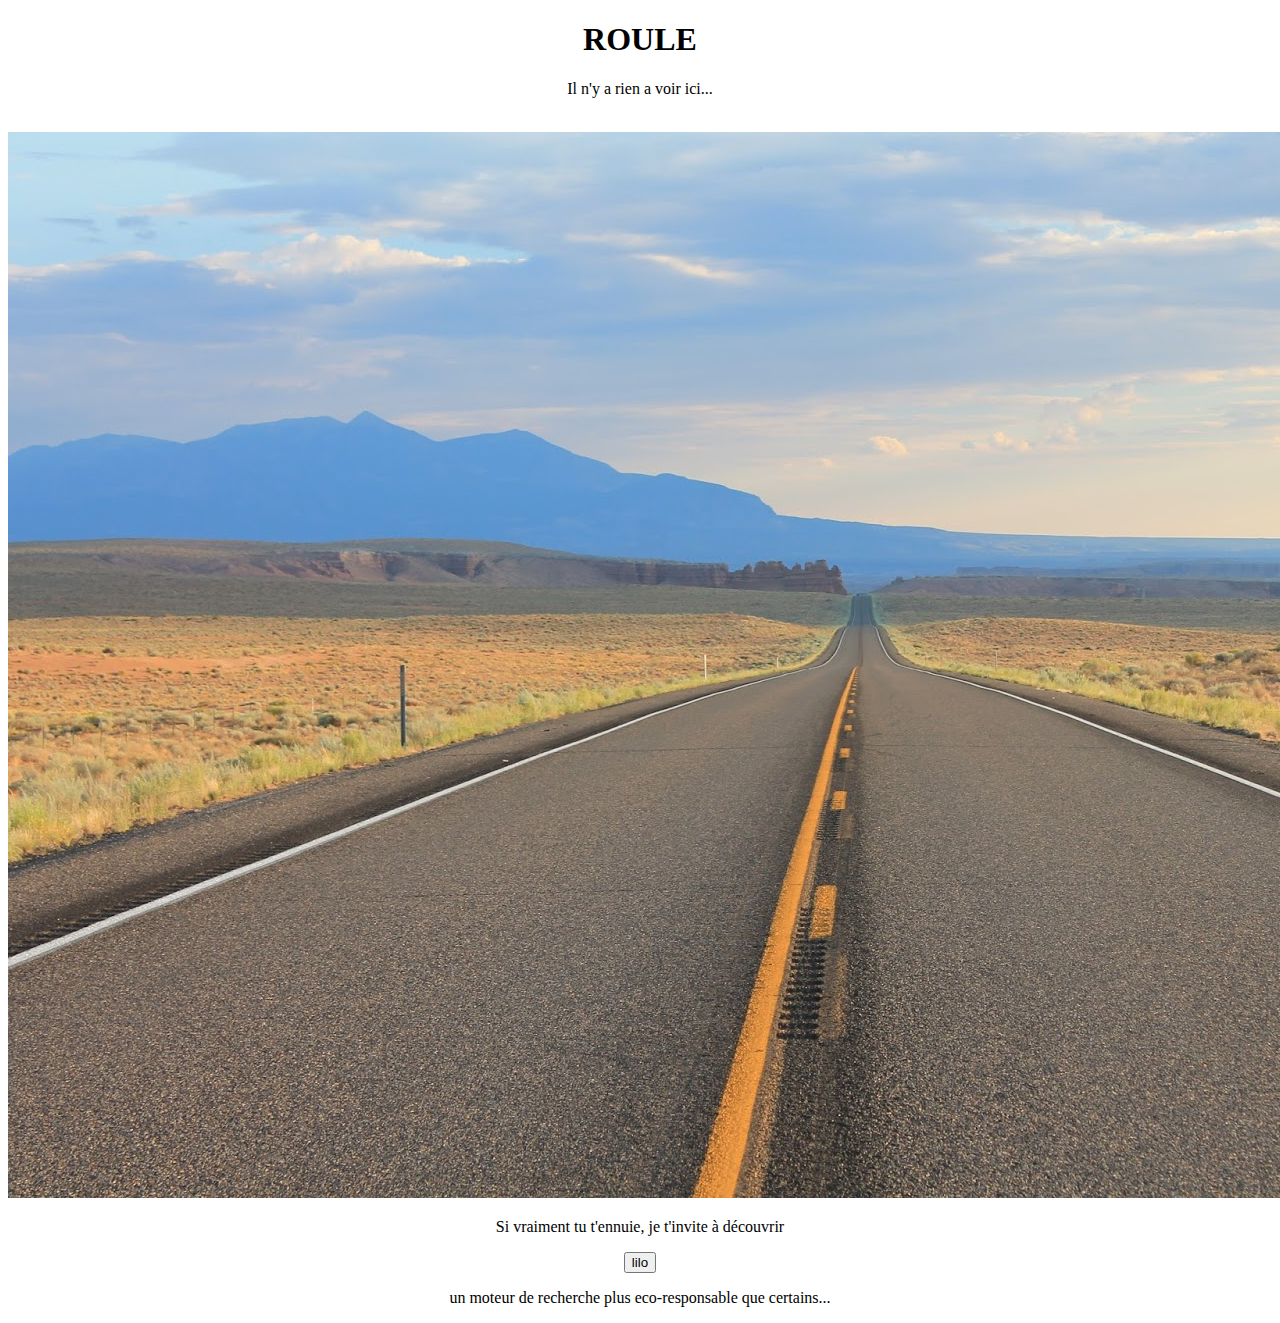
==== index.html @ 5233b691 "start" ====
<!DOCTYPE html>
<html lang="fr">
    <head>
        <meta charset="utf-8">
        <title>Riri LaCreme</title>
        <link rel="stylesheet" href="style/style2.css">
        <meta name="author" content="Riri LaCreme">
        <meta name="Description" content="Ce micro site me sert à découvrir le langage html / css ,
         ou pour surprendre ma femme avec des page fantaisistent lui étant destiné. 
         Autant vous dire que vous perdez votre temps ici!">
        
    </head>

<body>
<h1>ROULE</h1>
<p>Il n'y a rien a voir ici...</p><br>
<img src="img/route.JPG" alt="C'est l'image d'une route interminale.">
<p>Si vraiment tu t'ennuie, je t'invite à découvrir</p> 

<a class="button" href="https://www.lilo.org/"><button type="button">lilo</button></a>

<p>un moteur de recherche plus eco-responsable que certains...</p>
</body>
</html>
---- style/style2.css ----
html{
    text-align: center;
}
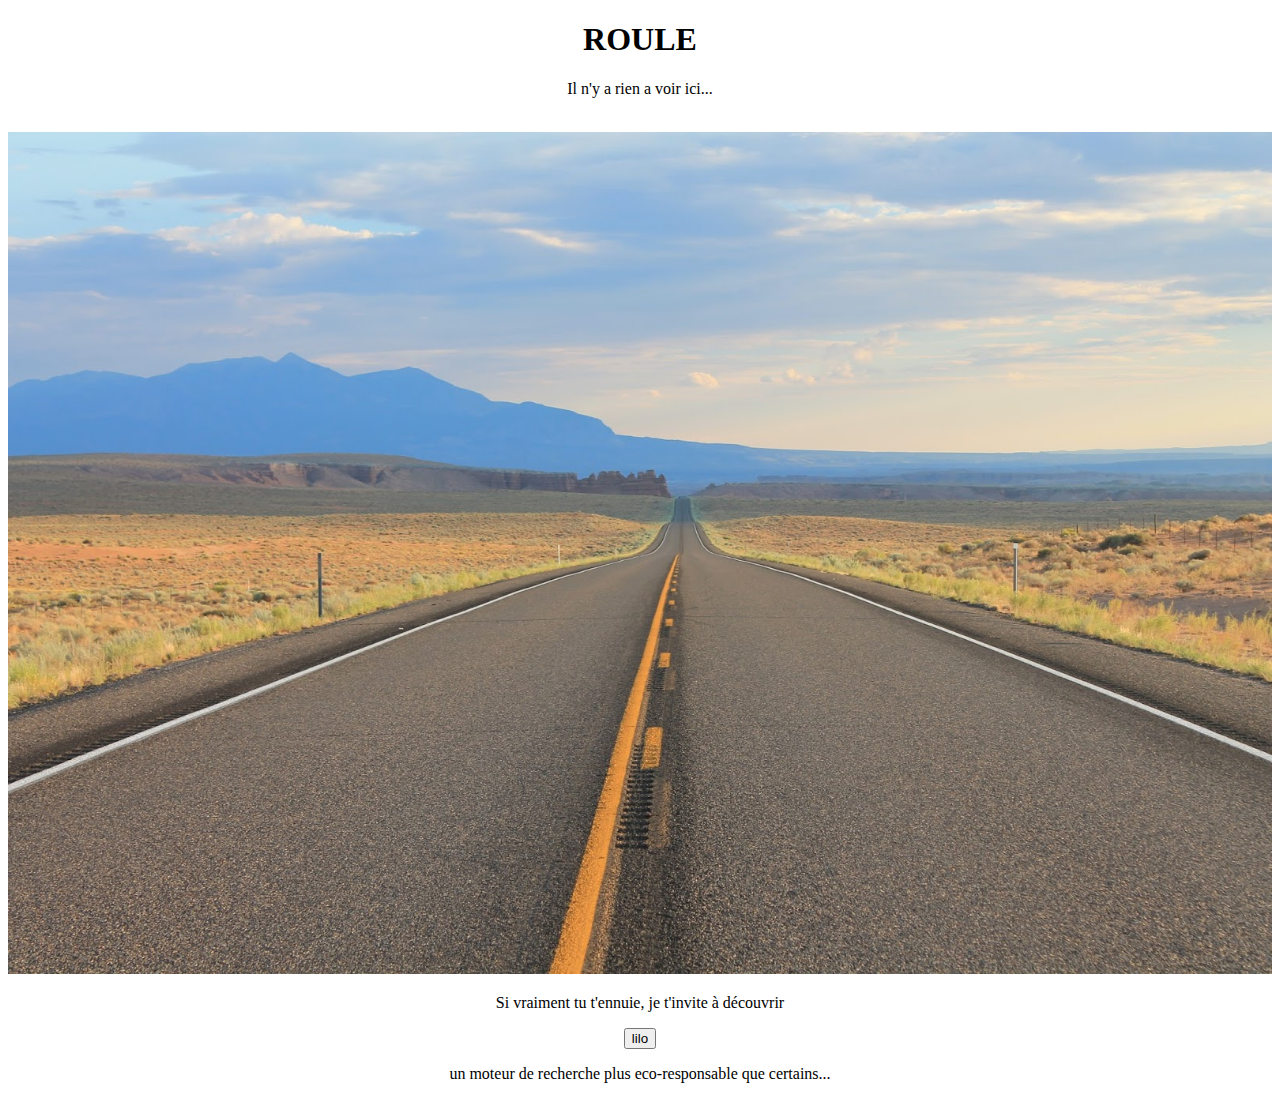
==== commit 8f7c85f5: "Update index.html" ====
--- a/index.html
+++ b/index.html
@@ -12,13 +12,24 @@
     </head>
 
 <body>
-<h1>ROULE</h1>
-<p>Il n'y a rien a voir ici...</p><br>
-<img src="img/route.JPG" alt="C'est l'image d'une route interminale.">
-<p>Si vraiment tu t'ennuie, je t'invite à découvrir</p> 
+    <div>
+        
+        <div>
+            <h1>ROULE</h1>
+            <p>Il n'y a rien a voir ici...</p><br>
+        </div>
 
-<a class="button" href="https://www.lilo.org/"><button type="button">lilo</button></a>
-
-<p>un moteur de recherche plus eco-responsable que certains...</p>
+        <div>   
+            <img src="img/route.JPG" alt="C'est l'image d'une route interminale.">
+        </div>   
+          
+        <div>
+            <p>Si vraiment tu t'ennuie, je t'invite à découvrir</p> 
+        
+            <a class="button" href="https://www.lilo.org/"><button type="button">lilo</button></a>
+        
+            <p>un moteur de recherche plus eco-responsable que certains...</p>
+        </div>
+    </div>
 </body>
-</html>+</html>
--- a/style/style2.css
+++ b/style/style2.css
@@ -1,3 +1,8 @@
 html{
     text-align: center;
 }
+
+img {
+  width: 100%;
+  height: 100%;
+}
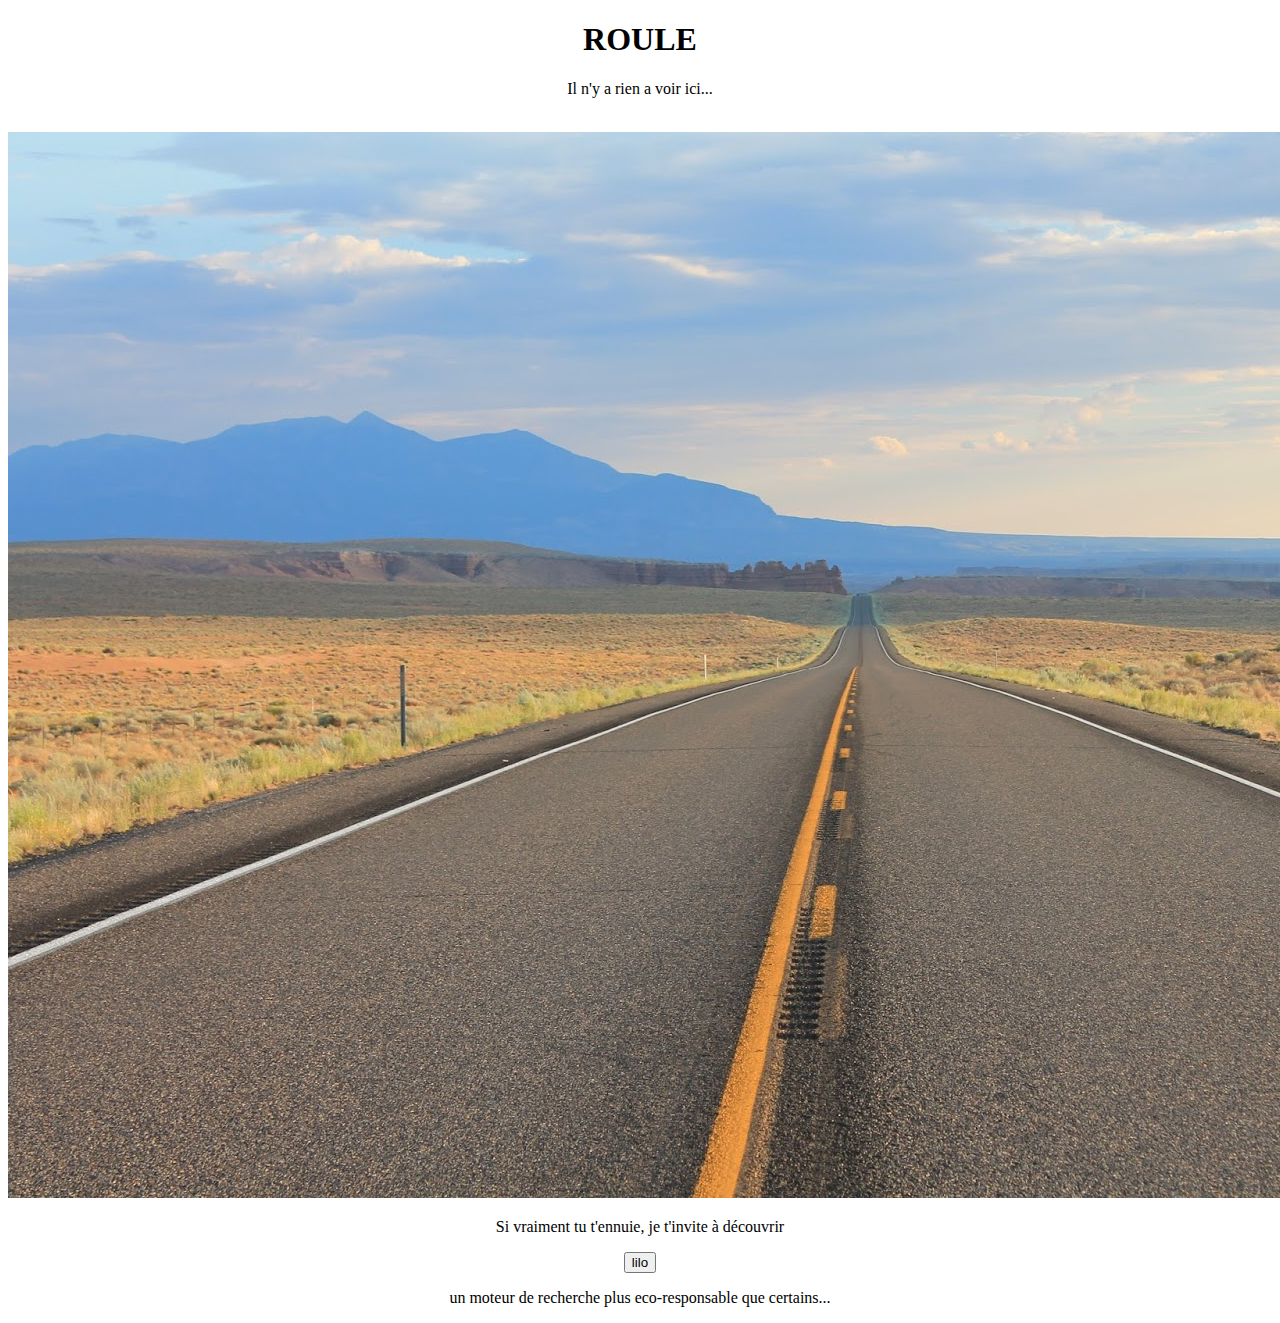
==== commit d228fb1e: "Update" ====
--- a/index.html
+++ b/index.html
@@ -12,7 +12,7 @@
     </head>
 
 <body>
-    <div>
+    <div class="one">
         
         <div>
             <h1>ROULE</h1>
@@ -20,7 +20,7 @@
         </div>
 
         <div>   
-            <img src="img/route.JPG" alt="C'est l'image d'une route interminale.">
+            <img class="two" src="img/route.JPG" alt="C'est l'image d'une route interminale.">
         </div>   
           
         <div>
--- a/style/style2.css
+++ b/style/style2.css
@@ -1,8 +1,16 @@
-html{
+div.one{
     text-align: center;
 }
 
-img {
+div.two{
   width: 100%;
   height: 100%;
 }
+body.motdoux{
+     text-align: center;
+     margin-top: 200px;
+     font-size: 150px;
+     font-weight: bolder;
+     background-image: url(img/coeur.gif);
+     background-size: 80%;
+}
